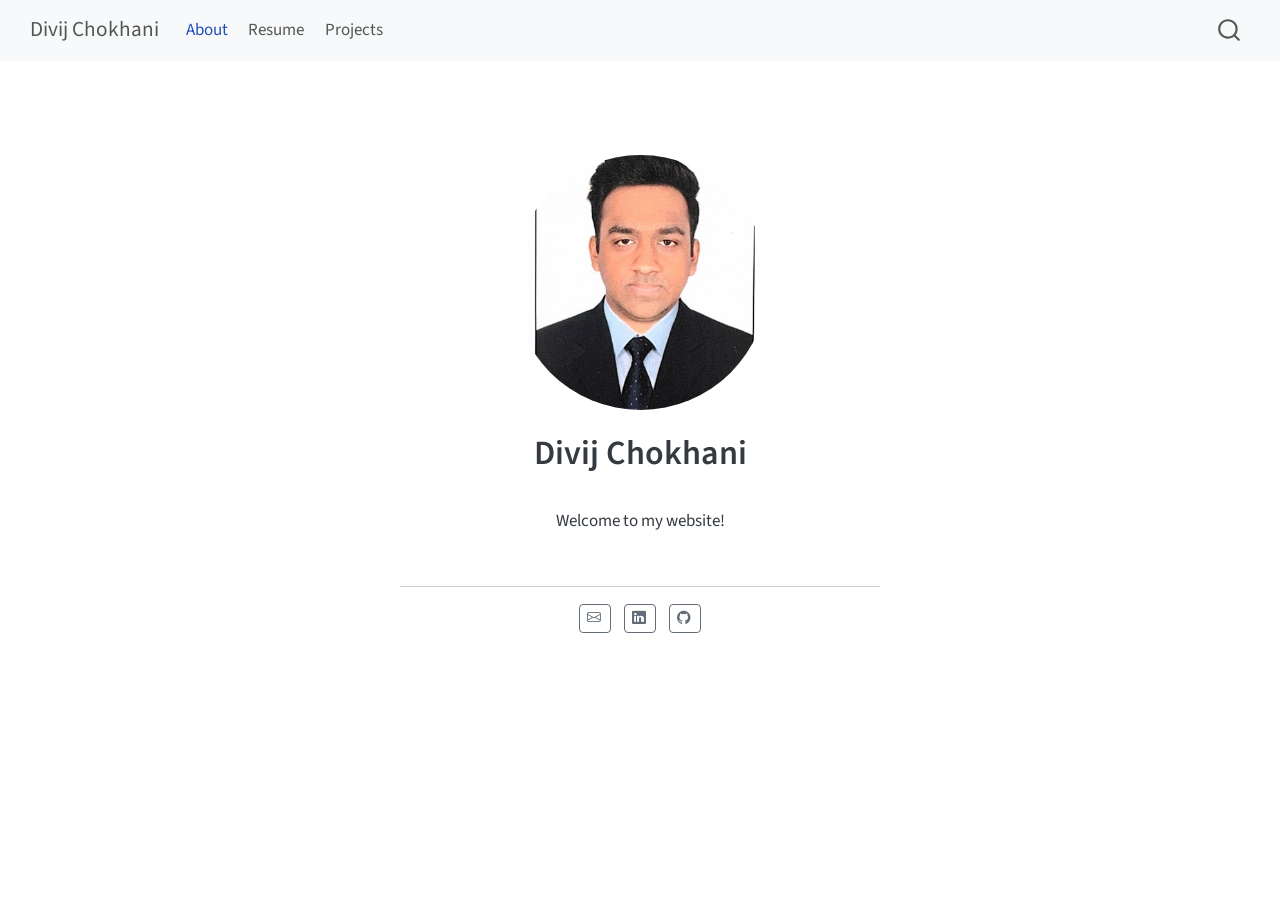
==== docs/index.html @ b03e5ed2 "init_commit" ====
<!DOCTYPE html>
<html xmlns="http://www.w3.org/1999/xhtml" lang="en" xml:lang="en"><head>

<meta charset="utf-8">
<meta name="generator" content="quarto-1.9.13">

<meta name="viewport" content="width=device-width, initial-scale=1.0, user-scalable=yes">


<title>Divij Chokhani</title>
<style>
code{white-space: pre-wrap;}
span.smallcaps{font-variant: small-caps;}
div.columns{display: flex; gap: min(4vw, 1.5em);}
div.column{flex: auto; overflow-x: auto;}
div.hanging-indent{margin-left: 1.5em; text-indent: -1.5em;}
ul.task-list{list-style: none;}
ul.task-list li input[type="checkbox"] {
  width: 0.8em;
  margin: 0 0.8em 0.2em -1em; /* quarto-specific, see https://github.com/quarto-dev/quarto-cli/issues/4556 */ 
  vertical-align: middle;
}
</style>


<script src="site_libs/quarto-nav/quarto-nav.js"></script>
<script src="site_libs/quarto-nav/headroom.min.js"></script>
<script src="site_libs/clipboard/clipboard.min.js"></script>
<script src="site_libs/quarto-search/autocomplete.umd.js"></script>
<script src="site_libs/quarto-search/fuse.min.js"></script>
<script src="site_libs/quarto-search/quarto-search.js"></script>
<meta name="quarto:offset" content="./">
<script src="site_libs/quarto-html/quarto.js" type="module"></script>
<script src="site_libs/quarto-html/tabsets/tabsets.js" type="module"></script>
<script src="site_libs/quarto-html/axe/axe-check.js" type="module"></script>
<script src="site_libs/quarto-html/popper.min.js"></script>
<script src="site_libs/quarto-html/tippy.umd.min.js"></script>
<link href="site_libs/quarto-html/tippy.css" rel="stylesheet">
<link href="site_libs/quarto-html/quarto-syntax-highlighting-ac077c1e730dfeb5e42400639d17284e.css" rel="stylesheet" id="quarto-text-highlighting-styles">
<script src="site_libs/bootstrap/bootstrap.min.js"></script>
<link href="site_libs/bootstrap/bootstrap-icons.css" rel="stylesheet">
<link href="site_libs/bootstrap/bootstrap-ea8b8bad95bf4184e3b43d8dd9b2e34a.min.css" rel="stylesheet" append-hash="true" id="quarto-bootstrap" data-mode="light">
<script id="quarto-search-options" type="application/json">{
  "location": "navbar",
  "copy-button": false,
  "collapse-after": 3,
  "panel-placement": "end",
  "type": "overlay",
  "limit": 50,
  "keyboard-shortcut": [
    "f",
    "/",
    "s"
  ],
  "show-item-context": false,
  "language": {
    "search-no-results-text": "No results",
    "search-matching-documents-text": "matching documents",
    "search-copy-link-title": "Copy link to search",
    "search-hide-matches-text": "Hide additional matches",
    "search-more-match-text": "more match in this document",
    "search-more-matches-text": "more matches in this document",
    "search-clear-button-title": "Clear",
    "search-text-placeholder": "",
    "search-detached-cancel-button-title": "Cancel",
    "search-submit-button-title": "Submit",
    "search-label": "Search"
  }
}</script>


<link rel="stylesheet" href="styles.css">
</head>

<body class="nav-fixed fullcontent quarto-light">

<div id="quarto-search-results"></div>
  <header id="quarto-header" class="headroom fixed-top">
    <nav class="navbar navbar-expand-lg " data-bs-theme="dark">
      <div class="navbar-container container-fluid">
      <div class="navbar-brand-container mx-auto">
    <a class="navbar-brand" href="./index.html">
    <span class="navbar-title">Divij Chokhani</span>
    </a>
  </div>
            <div id="quarto-search" class="" title="Search"></div>
          <button class="navbar-toggler" type="button" data-bs-toggle="collapse" data-bs-target="#navbarCollapse" aria-controls="navbarCollapse" role="menu" aria-expanded="false" aria-label="Toggle navigation" onclick="if (window.quartoToggleHeadroom) { window.quartoToggleHeadroom(); }">
  <span class="navbar-toggler-icon"></span>
</button>
          <div class="collapse navbar-collapse" id="navbarCollapse">
            <ul class="navbar-nav navbar-nav-scroll me-auto">
  <li class="nav-item">
    <a class="nav-link active" href="./index.html" aria-current="page"> 
<span class="menu-text">About</span></a>
  </li>  
  <li class="nav-item">
    <a class="nav-link" href="./resume.html"> 
<span class="menu-text">Resume</span></a>
  </li>  
  <li class="nav-item">
    <a class="nav-link" href="./projects.html"> 
<span class="menu-text">Projects</span></a>
  </li>  
</ul>
          </div> <!-- /navcollapse -->
            <div class="quarto-navbar-tools">
</div>
      </div> <!-- /container-fluid -->
    </nav>
</header>
<!-- content -->
<div id="quarto-content" class="quarto-container page-columns page-rows-contents page-layout-article page-navbar">
<!-- sidebar -->
<!-- margin-sidebar -->
    
<!-- main -->
<div class="quarto-about-jolla">
  <img src="files/my_photo.jpg" class="about-image
  round " style="height: 15em; width: 15em;">
 <header id="title-block-header" class="quarto-title-block default">
<div class="quarto-title">
<h1 class="title">Divij Chokhani</h1>
</div>
<div class="quarto-title-meta">
  </div>
</header><main class="content" id="quarto-document-content">
<p>Welcome to my website!</p>


</main> 
  <hr class="about-sep">
   <div class="about-links">
  <a href="mailto:dchokhani@ucsd.edu" class="about-link" rel="" target="">
    <i class="bi bi-envelope"></i>
     <span class="about-link-text"></span>
  </a>
  <a href="https://www.linkedin.com/in/divijchokhani" class="about-link" rel="" target="">
    <i class="bi bi-linkedin"></i>
     <span class="about-link-text"></span>
  </a>
  <a href="https://github.com/rsm-dchokhani" class="about-link" rel="" target="">
    <i class="bi bi-github"></i>
     <span class="about-link-text"></span>
  </a>
</div>
</div>
 <!-- /main -->
<script id="quarto-html-after-body" type="application/javascript">
  window.document.addEventListener("DOMContentLoaded", function (event) {
    const isCodeAnnotation = (el) => {
      for (const clz of el.classList) {
        if (clz.startsWith('code-annotation-')) {                     
          return true;
        }
      }
      return false;
    }
    const onCopySuccess = function(e) {
      // button target
      const button = e.trigger;
      // don't keep focus
      button.blur();
      // flash "checked"
      button.classList.add('code-copy-button-checked');
      var currentTitle = button.getAttribute("title");
      button.setAttribute("title", "Copied!");
      let tooltip;
      if (window.bootstrap) {
        button.setAttribute("data-bs-toggle", "tooltip");
        button.setAttribute("data-bs-placement", "left");
        button.setAttribute("data-bs-title", "Copied!");
        tooltip = new bootstrap.Tooltip(button, 
          { trigger: "manual", 
            customClass: "code-copy-button-tooltip",
            offset: [0, -8]});
        tooltip.show();    
      }
      setTimeout(function() {
        if (tooltip) {
          tooltip.hide();
          button.removeAttribute("data-bs-title");
          button.removeAttribute("data-bs-toggle");
          button.removeAttribute("data-bs-placement");
        }
        button.setAttribute("title", currentTitle);
        button.classList.remove('code-copy-button-checked');
      }, 1000);
      // clear code selection
      e.clearSelection();
    }
    const getTextToCopy = function(trigger) {
      const outerScaffold = trigger.parentElement.cloneNode(true);
      const codeEl = outerScaffold.querySelector('code');
      for (const childEl of codeEl.children) {
        if (isCodeAnnotation(childEl)) {
          childEl.remove();
        }
      }
      return codeEl.innerText;
    }
    const clipboard = new window.ClipboardJS('.code-copy-button:not([data-in-quarto-modal])', {
      text: getTextToCopy
    });
    clipboard.on('success', onCopySuccess);
    if (window.document.getElementById('quarto-embedded-source-code-modal')) {
      const clipboardModal = new window.ClipboardJS('.code-copy-button[data-in-quarto-modal]', {
        text: getTextToCopy,
        container: window.document.getElementById('quarto-embedded-source-code-modal')
      });
      clipboardModal.on('success', onCopySuccess);
    }
      var localhostRegex = new RegExp(/^(?:http|https):\/\/localhost\:?[0-9]*\//);
      var mailtoRegex = new RegExp(/^mailto:/);
        var filterRegex = new RegExp('/' + window.location.host + '/');
      var isInternal = (href) => {
          return filterRegex.test(href) || localhostRegex.test(href) || mailtoRegex.test(href);
      }
      // Inspect non-navigation links and adorn them if external
     var links = window.document.querySelectorAll('a[href]:not(.nav-link):not(.navbar-brand):not(.toc-action):not(.sidebar-link):not(.sidebar-item-toggle):not(.pagination-link):not(.no-external):not([aria-hidden]):not(.dropdown-item):not(.quarto-navigation-tool):not(.about-link)');
      for (var i=0; i<links.length; i++) {
        const link = links[i];
        if (!isInternal(link.href)) {
          // undo the damage that might have been done by quarto-nav.js in the case of
          // links that we want to consider external
          if (link.dataset.originalHref !== undefined) {
            link.href = link.dataset.originalHref;
          }
        }
      }
    function tippyHover(el, contentFn, onTriggerFn, onUntriggerFn) {
      const config = {
        allowHTML: true,
        maxWidth: 500,
        delay: 100,
        arrow: false,
        appendTo: function(el) {
            return el.parentElement;
        },
        interactive: true,
        interactiveBorder: 10,
        theme: 'quarto',
        placement: 'bottom-start',
      };
      if (contentFn) {
        config.content = contentFn;
      }
      if (onTriggerFn) {
        config.onTrigger = onTriggerFn;
      }
      if (onUntriggerFn) {
        config.onUntrigger = onUntriggerFn;
      }
      window.tippy(el, config); 
    }
    const noterefs = window.document.querySelectorAll('a[role="doc-noteref"]');
    for (var i=0; i<noterefs.length; i++) {
      const ref = noterefs[i];
      tippyHover(ref, function() {
        // use id or data attribute instead here
        let href = ref.getAttribute('data-footnote-href') || ref.getAttribute('href');
        try { href = new URL(href).hash; } catch {}
        const id = href.replace(/^#\/?/, "");
        const note = window.document.getElementById(id);
        if (note) {
          return note.innerHTML;
        } else {
          return "";
        }
      });
    }
    const xrefs = window.document.querySelectorAll('a.quarto-xref');
    const processXRef = (id, note) => {
      // Strip column container classes
      const stripColumnClz = (el) => {
        el.classList.remove("page-full", "page-columns");
        if (el.children) {
          for (const child of el.children) {
            stripColumnClz(child);
          }
        }
      }
      stripColumnClz(note)
      if (id === null || id.startsWith('sec-')) {
        // Special case sections, only their first couple elements
        const container = document.createElement("div");
        if (note.children && note.children.length > 2) {
          container.appendChild(note.children[0].cloneNode(true));
          for (let i = 1; i < note.children.length; i++) {
            const child = note.children[i];
            if (child.tagName === "P" && child.innerText === "") {
              continue;
            } else {
              container.appendChild(child.cloneNode(true));
              break;
            }
          }
          if (window.Quarto?.typesetMath) {
            window.Quarto.typesetMath(container);
          }
          return container.innerHTML
        } else {
          if (window.Quarto?.typesetMath) {
            window.Quarto.typesetMath(note);
          }
          return note.innerHTML;
        }
      } else {
        // Remove any anchor links if they are present
        const anchorLink = note.querySelector('a.anchorjs-link');
        if (anchorLink) {
          anchorLink.remove();
        }
        if (window.Quarto?.typesetMath) {
          window.Quarto.typesetMath(note);
        }
        if (note.classList.contains("callout")) {
          return note.outerHTML;
        } else {
          return note.innerHTML;
        }
      }
    }
    for (var i=0; i<xrefs.length; i++) {
      const xref = xrefs[i];
      tippyHover(xref, undefined, function(instance) {
        instance.disable();
        let url = xref.getAttribute('href');
        let hash = undefined; 
        if (url.startsWith('#')) {
          hash = url;
        } else {
          try { hash = new URL(url).hash; } catch {}
        }
        if (hash) {
          const id = hash.replace(/^#\/?/, "");
          const note = window.document.getElementById(id);
          if (note !== null) {
            try {
              const html = processXRef(id, note.cloneNode(true));
              instance.setContent(html);
            } finally {
              instance.enable();
              instance.show();
            }
          } else {
            // See if we can fetch this
            fetch(url.split('#')[0])
            .then(res => res.text())
            .then(html => {
              const parser = new DOMParser();
              const htmlDoc = parser.parseFromString(html, "text/html");
              const note = htmlDoc.getElementById(id);
              if (note !== null) {
                const html = processXRef(id, note);
                instance.setContent(html);
              } 
            }).finally(() => {
              instance.enable();
              instance.show();
            });
          }
        } else {
          // See if we can fetch a full url (with no hash to target)
          // This is a special case and we should probably do some content thinning / targeting
          fetch(url)
          .then(res => res.text())
          .then(html => {
            const parser = new DOMParser();
            const htmlDoc = parser.parseFromString(html, "text/html");
            const note = htmlDoc.querySelector('main.content');
            if (note !== null) {
              // This should only happen for chapter cross references
              // (since there is no id in the URL)
              // remove the first header
              if (note.children.length > 0 && note.children[0].tagName === "HEADER") {
                note.children[0].remove();
              }
              const html = processXRef(null, note);
              instance.setContent(html);
            } 
          }).finally(() => {
            instance.enable();
            instance.show();
          });
        }
      }, function(instance) {
      });
    }
        let selectedAnnoteEl;
        const selectorForAnnotation = ( cell, annotation) => {
          let cellAttr = 'data-code-cell="' + cell + '"';
          let lineAttr = 'data-code-annotation="' +  annotation + '"';
          const selector = 'span[' + cellAttr + '][' + lineAttr + ']';
          return selector;
        }
        const selectCodeLines = (annoteEl) => {
          const doc = window.document;
          const targetCell = annoteEl.getAttribute("data-target-cell");
          const targetAnnotation = annoteEl.getAttribute("data-target-annotation");
          const annoteSpan = window.document.querySelector(selectorForAnnotation(targetCell, targetAnnotation));
          const lines = annoteSpan.getAttribute("data-code-lines").split(",");
          const lineIds = lines.map((line) => {
            return targetCell + "-" + line;
          })
          let top = null;
          let height = null;
          let parent = null;
          if (lineIds.length > 0) {
              //compute the position of the single el (top and bottom and make a div)
              const el = window.document.getElementById(lineIds[0]);
              top = el.offsetTop;
              height = el.offsetHeight;
              parent = el.parentElement.parentElement;
            if (lineIds.length > 1) {
              const lastEl = window.document.getElementById(lineIds[lineIds.length - 1]);
              const bottom = lastEl.offsetTop + lastEl.offsetHeight;
              height = bottom - top;
            }
            if (top !== null && height !== null && parent !== null) {
              // cook up a div (if necessary) and position it 
              let div = window.document.getElementById("code-annotation-line-highlight");
              if (div === null) {
                div = window.document.createElement("div");
                div.setAttribute("id", "code-annotation-line-highlight");
                div.style.position = 'absolute';
                parent.appendChild(div);
              }
              div.style.top = top - 2 + "px";
              div.style.height = height + 4 + "px";
              div.style.left = 0;
              let gutterDiv = window.document.getElementById("code-annotation-line-highlight-gutter");
              if (gutterDiv === null) {
                gutterDiv = window.document.createElement("div");
                gutterDiv.setAttribute("id", "code-annotation-line-highlight-gutter");
                gutterDiv.style.position = 'absolute';
                const codeCell = window.document.getElementById(targetCell);
                const gutter = codeCell.querySelector('.code-annotation-gutter');
                gutter.appendChild(gutterDiv);
              }
              gutterDiv.style.top = top - 2 + "px";
              gutterDiv.style.height = height + 4 + "px";
            }
            selectedAnnoteEl = annoteEl;
          }
        };
        const unselectCodeLines = () => {
          const elementsIds = ["code-annotation-line-highlight", "code-annotation-line-highlight-gutter"];
          elementsIds.forEach((elId) => {
            const div = window.document.getElementById(elId);
            if (div) {
              div.remove();
            }
          });
          selectedAnnoteEl = undefined;
        };
          // Handle positioning of the toggle
      window.addEventListener(
        "resize",
        throttle(() => {
          elRect = undefined;
          if (selectedAnnoteEl) {
            selectCodeLines(selectedAnnoteEl);
          }
        }, 10)
      );
      function throttle(fn, ms) {
      let throttle = false;
      let timer;
        return (...args) => {
          if(!throttle) { // first call gets through
              fn.apply(this, args);
              throttle = true;
          } else { // all the others get throttled
              if(timer) clearTimeout(timer); // cancel #2
              timer = setTimeout(() => {
                fn.apply(this, args);
                timer = throttle = false;
              }, ms);
          }
        };
      }
        // Attach click handler to the DT
        const annoteDls = window.document.querySelectorAll('dt[data-target-cell]');
        for (const annoteDlNode of annoteDls) {
          annoteDlNode.addEventListener('click', (event) => {
            const clickedEl = event.target;
            if (clickedEl !== selectedAnnoteEl) {
              unselectCodeLines();
              const activeEl = window.document.querySelector('dt[data-target-cell].code-annotation-active');
              if (activeEl) {
                activeEl.classList.remove('code-annotation-active');
              }
              selectCodeLines(clickedEl);
              clickedEl.classList.add('code-annotation-active');
            } else {
              // Unselect the line
              unselectCodeLines();
              clickedEl.classList.remove('code-annotation-active');
            }
          });
        }
    const findCites = (el) => {
      const parentEl = el.parentElement;
      if (parentEl) {
        const cites = parentEl.dataset.cites;
        if (cites) {
          return {
            el,
            cites: cites.split(' ')
          };
        } else {
          return findCites(el.parentElement)
        }
      } else {
        return undefined;
      }
    };
    var bibliorefs = window.document.querySelectorAll('a[role="doc-biblioref"]');
    for (var i=0; i<bibliorefs.length; i++) {
      const ref = bibliorefs[i];
      const citeInfo = findCites(ref);
      if (citeInfo) {
        tippyHover(citeInfo.el, function() {
          var popup = window.document.createElement('div');
          citeInfo.cites.forEach(function(cite) {
            var citeDiv = window.document.createElement('div');
            citeDiv.classList.add('hanging-indent');
            citeDiv.classList.add('csl-entry');
            var biblioDiv = window.document.getElementById('ref-' + cite);
            if (biblioDiv) {
              citeDiv.innerHTML = biblioDiv.innerHTML;
            }
            popup.appendChild(citeDiv);
          });
          return popup.innerHTML;
        });
      }
    }
  });
  </script>
</div> <!-- /content -->




</body></html>
---- docs/site_libs/quarto-html/tippy.css ----
.tippy-box[data-animation=fade][data-state=hidden]{opacity:0}[data-tippy-root]{max-width:calc(100vw - 10px)}.tippy-box{position:relative;background-color:#333;color:#fff;border-radius:4px;font-size:14px;line-height:1.4;white-space:normal;outline:0;transition-property:transform,visibility,opacity}.tippy-box[data-placement^=top]>.tippy-arrow{bottom:0}.tippy-box[data-placement^=top]>.tippy-arrow:before{bottom:-7px;left:0;border-width:8px 8px 0;border-top-color:initial;transform-origin:center top}.tippy-box[data-placement^=bottom]>.tippy-arrow{top:0}.tippy-box[data-placement^=bottom]>.tippy-arrow:before{top:-7px;left:0;border-width:0 8px 8px;border-bottom-color:initial;transform-origin:center bottom}.tippy-box[data-placement^=left]>.tippy-arrow{right:0}.tippy-box[data-placement^=left]>.tippy-arrow:before{border-width:8px 0 8px 8px;border-left-color:initial;right:-7px;transform-origin:center left}.tippy-box[data-placement^=right]>.tippy-arrow{left:0}.tippy-box[data-placement^=right]>.tippy-arrow:before{left:-7px;border-width:8px 8px 8px 0;border-right-color:initial;transform-origin:center right}.tippy-box[data-inertia][data-state=visible]{transition-timing-function:cubic-bezier(.54,1.5,.38,1.11)}.tippy-arrow{width:16px;height:16px;color:#333}.tippy-arrow:before{content:"";position:absolute;border-color:transparent;border-style:solid}.tippy-content{position:relative;padding:5px 9px;z-index:1}
---- docs/site_libs/quarto-html/quarto-syntax-highlighting-ac077c1e730dfeb5e42400639d17284e.css ----
/* quarto syntax highlight colors */
:root {
  --quarto-hl-ot-color: #003B4F;
  --quarto-hl-at-color: #657422;
  --quarto-hl-ss-color: #20794D;
  --quarto-hl-an-color: #5E5E5E;
  --quarto-hl-fu-color: #4758AB;
  --quarto-hl-st-color: #20794D;
  --quarto-hl-cf-color: #003B4F;
  --quarto-hl-op-color: #5E5E5E;
  --quarto-hl-er-color: #AD0000;
  --quarto-hl-bn-color: #AD0000;
  --quarto-hl-al-color: #AD0000;
  --quarto-hl-va-color: #111111;
  --quarto-hl-bu-color: inherit;
  --quarto-hl-ex-color: inherit;
  --quarto-hl-pp-color: #AD0000;
  --quarto-hl-in-color: #5E5E5E;
  --quarto-hl-vs-color: #20794D;
  --quarto-hl-wa-color: #5E5E5E;
  --quarto-hl-do-color: #5E5E5E;
  --quarto-hl-im-color: #00769E;
  --quarto-hl-ch-color: #20794D;
  --quarto-hl-dt-color: #AD0000;
  --quarto-hl-fl-color: #AD0000;
  --quarto-hl-co-color: #5E5E5E;
  --quarto-hl-cv-color: #5E5E5E;
  --quarto-hl-cn-color: #8f5902;
  --quarto-hl-sc-color: #5E5E5E;
  --quarto-hl-dv-color: #AD0000;
  --quarto-hl-kw-color: #003B4F;
}

/* other quarto variables */
:root {
  --quarto-font-monospace: SFMono-Regular, Menlo, Monaco, Consolas, "Liberation Mono", "Courier New", monospace;
}

/* syntax highlight based on Pandoc's rules */
pre > code.sourceCode > span {
  color: #003B4F;
}

code.sourceCode > span {
  color: #003B4F;
}

div.sourceCode,
div.sourceCode pre.sourceCode {
  color: #003B4F;
}

/* Normal */
code span {
  color: #003B4F;
}

/* Alert */
code span.al {
  color: #AD0000;
  font-style: inherit;
}

/* Annotation */
code span.an {
  color: #5E5E5E;
  font-style: inherit;
}

/* Attribute */
code span.at {
  color: #657422;
  font-style: inherit;
}

/* BaseN */
code span.bn {
  color: #AD0000;
  font-style: inherit;
}

/* BuiltIn */
code span.bu {
  font-style: inherit;
}

/* ControlFlow */
code span.cf {
  color: #003B4F;
  font-weight: bold;
  font-style: inherit;
}

/* Char */
code span.ch {
  color: #20794D;
  font-style: inherit;
}

/* Constant */
code span.cn {
  color: #8f5902;
  font-style: inherit;
}

/* Comment */
code span.co {
  color: #5E5E5E;
  font-style: inherit;
}

/* CommentVar */
code span.cv {
  color: #5E5E5E;
  font-style: italic;
}

/* Documentation */
code span.do {
  color: #5E5E5E;
  font-style: italic;
}

/* DataType */
code span.dt {
  color: #AD0000;
  font-style: inherit;
}

/* DecVal */
code span.dv {
  color: #AD0000;
  font-style: inherit;
}

/* Error */
code span.er {
  color: #AD0000;
  font-style: inherit;
}

/* Extension */
code span.ex {
  font-style: inherit;
}

/* Float */
code span.fl {
  color: #AD0000;
  font-style: inherit;
}

/* Function */
code span.fu {
  color: #4758AB;
  font-style: inherit;
}

/* Import */
code span.im {
  color: #00769E;
  font-style: inherit;
}

/* Information */
code span.in {
  color: #5E5E5E;
  font-style: inherit;
}

/* Keyword */
code span.kw {
  color: #003B4F;
  font-weight: bold;
  font-style: inherit;
}

/* Operator */
code span.op {
  color: #5E5E5E;
  font-style: inherit;
}

/* Other */
code span.ot {
  color: #003B4F;
  font-style: inherit;
}

/* Preprocessor */
code span.pp {
  color: #AD0000;
  font-style: inherit;
}

/* SpecialChar */
code span.sc {
  color: #5E5E5E;
  font-style: inherit;
}

/* SpecialString */
code span.ss {
  color: #20794D;
  font-style: inherit;
}

/* String */
code span.st {
  color: #20794D;
  font-style: inherit;
}

/* Variable */
code span.va {
  color: #111111;
  font-style: inherit;
}

/* VerbatimString */
code span.vs {
  color: #20794D;
  font-style: inherit;
}

/* Warning */
code span.wa {
  color: #5E5E5E;
  font-style: italic;
}

.prevent-inlining {
  content: "</";
}

/*# sourceMappingURL=1ea6d01bc6c35c1b2edc43c07bed6db0.css.map */
---- docs/styles.css ----
/* css styles */
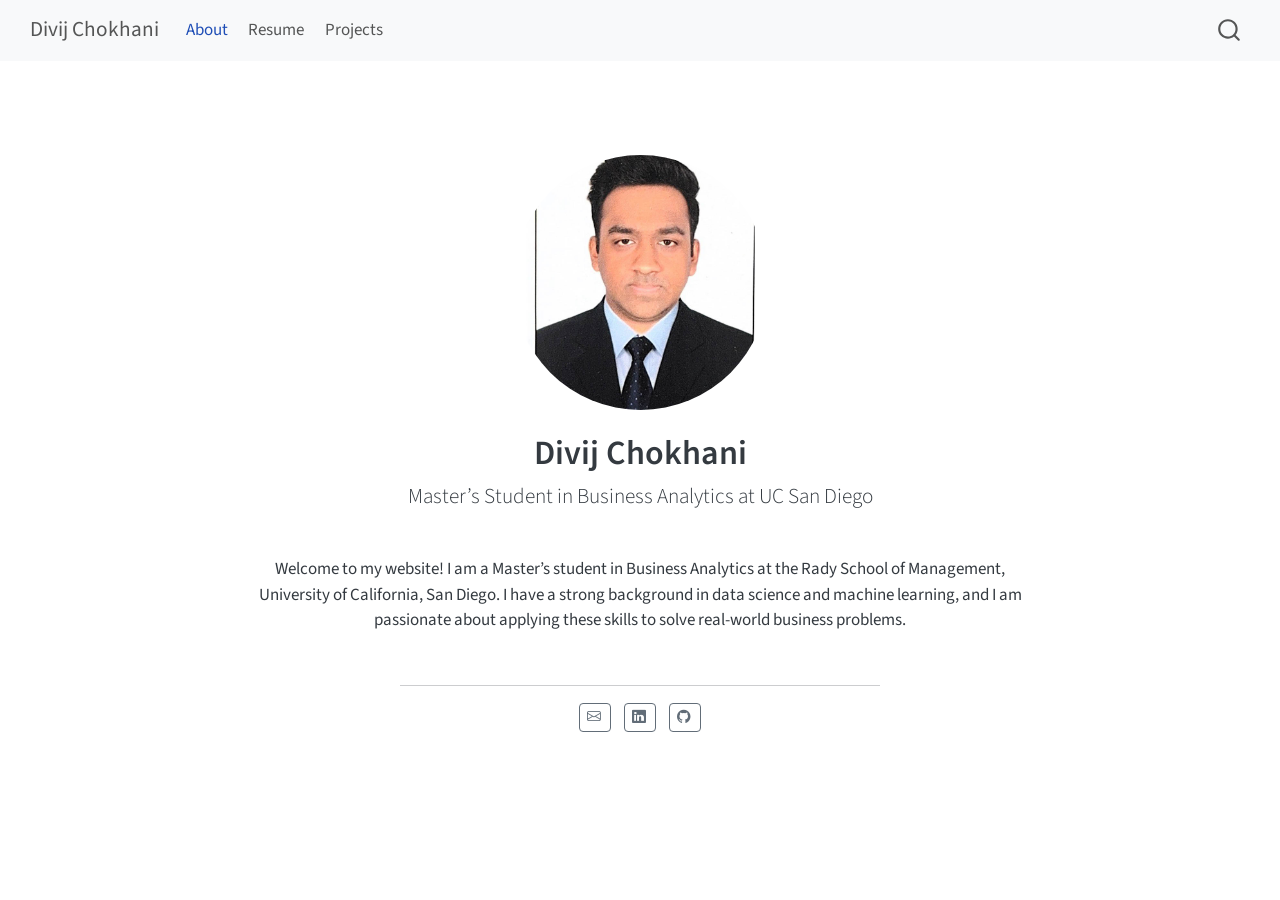
==== commit d3b6146a: "push03" ====
--- a/docs/index.html
+++ b/docs/index.html
@@ -120,11 +120,12 @@
  <header id="title-block-header" class="quarto-title-block default">
 <div class="quarto-title">
 <h1 class="title">Divij Chokhani</h1>
+<p class="subtitle lead">Master’s Student in Business Analytics at UC San Diego</p>
 </div>
 <div class="quarto-title-meta">
   </div>
 </header><main class="content" id="quarto-document-content">
-<p>Welcome to my website!</p>
+<p>Welcome to my website! I am a Master’s student in Business Analytics at the Rady School of Management, University of California, San Diego. I have a strong background in data science and machine learning, and I am passionate about applying these skills to solve real-world business problems.</p>
 
 
 </main> 
